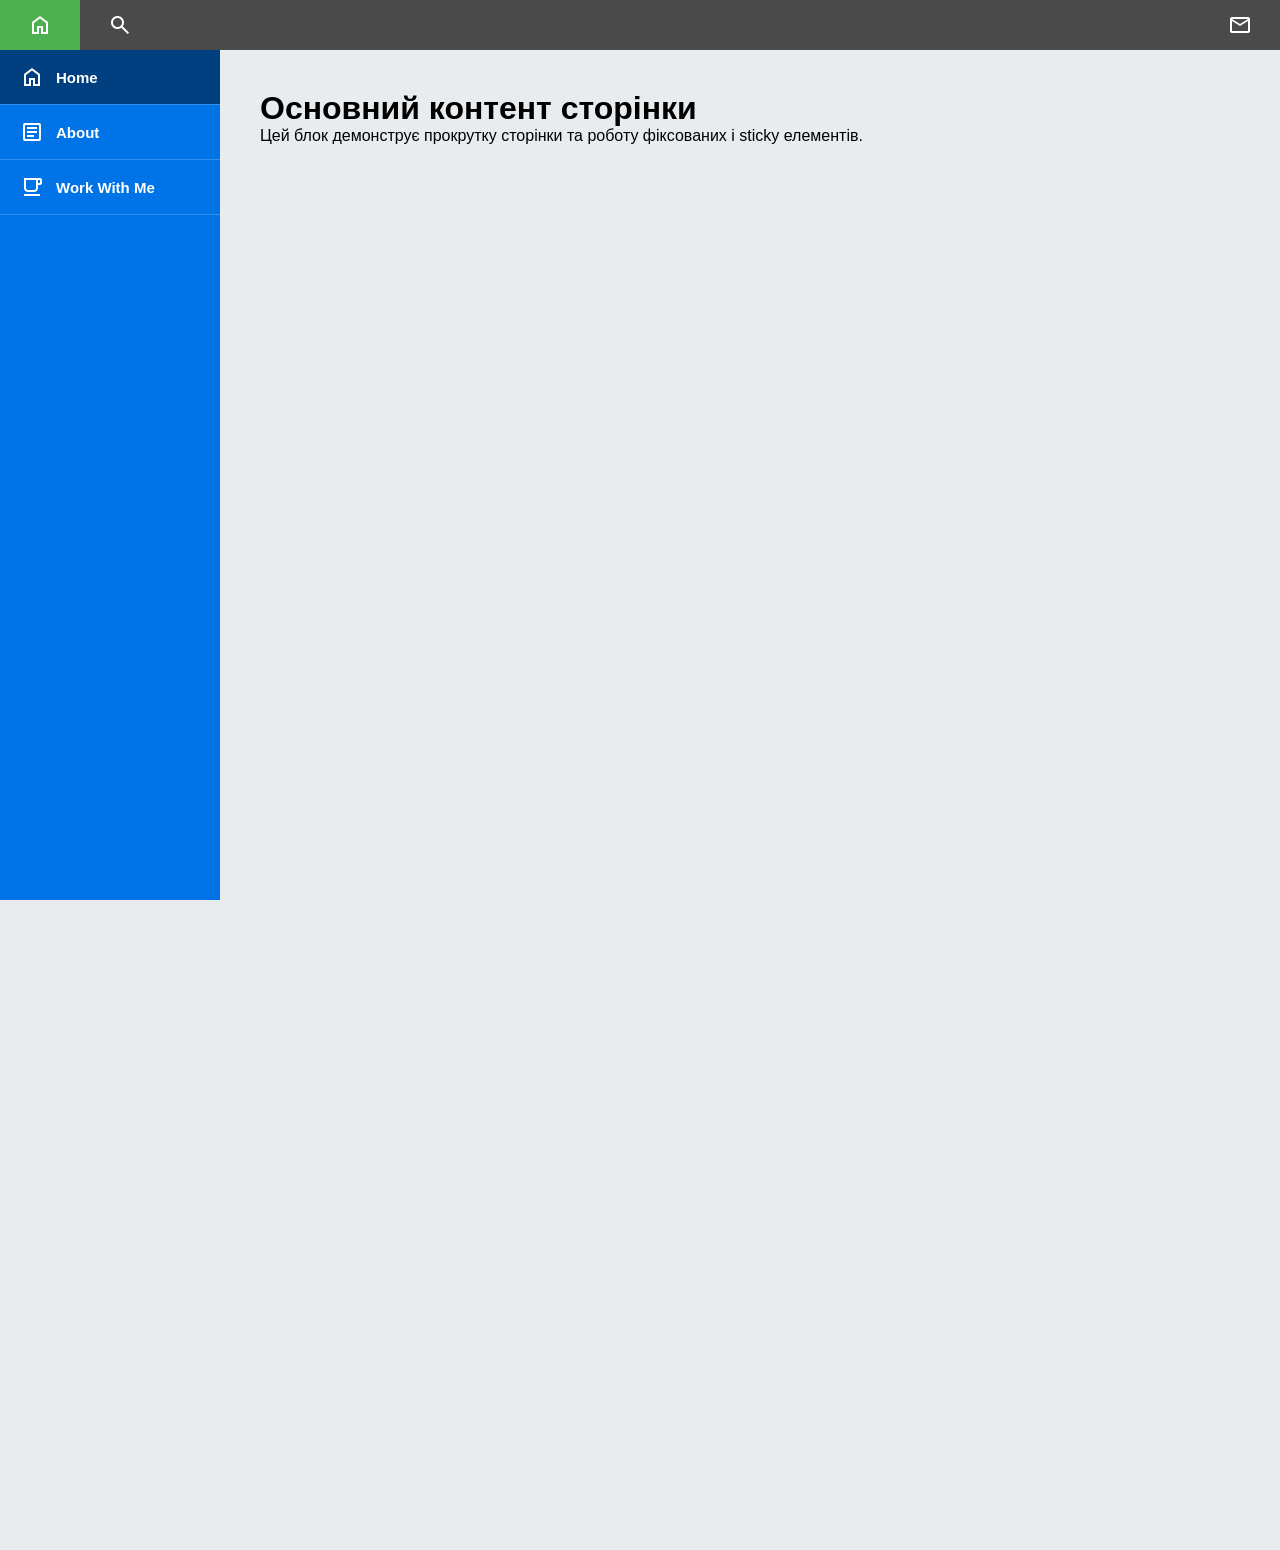
==== Task-4/index.html @ 9a0303cb "Add lab06 Task 4" ====
<!DOCTYPE html>
<html lang="uk">
<head>
    <meta charset="UTF-8">
    <meta name="viewport" content="width=device-width, initial-scale=1.0">
    <title>Завдання 4 — Навігаційні панелі</title>
    <link rel="stylesheet" href="https://fonts.googleapis.com/css2?family=Material+Symbols+Outlined:opsz,wght,FILL,GRAD@24,400,0,0">
    <link rel="stylesheet" href="style.css">
</head>
<body>

<nav class="navbar-horizontal">
    <ul class="nav-menu-h">
        <li class="nav-item-h active">
            <a href="#" class="nav-link-h">
                <span class="material-symbols-outlined">home</span>
            </a>
            <ul class="dropdown-h">
                <li><a href="#">Головна сторінка</a></li>
                <li><a href="#">Новини</a></li>
            </ul>
        </li>
        <li class="nav-item-h">
            <a href="#" class="nav-link-h">
                <span class="material-symbols-outlined">search</span>
            </a>
            <ul class="dropdown-h">
                <li><a href="#">Швидкий пошук</a></li>
                <li><a href="#">Розширений пошук</a></li>
            </ul>
        </li>
        <li class="nav-item-h nav-item-right">
            <a href="#" class="nav-link-h">
                <span class="material-symbols-outlined">mail</span>
            </a>
            <ul class="dropdown-h">
                <li><a href="#">Вхідні</a></li>
                <li><a href="#">Написати</a></li>
            </ul>
        </li>
    </ul>
</nav>

<div class="content-wrapper">
    <aside class="sidebar-vertical">
        <ul class="nav-menu-v">
            <li class="nav-item-v active">
                <a href="#" class="nav-link-v">
                    <span class="material-symbols-outlined">home</span>
                    <span>Home</span>
                </a>
                <ul class="dropdown-v level-2">
                    <li>
                        <a href="#">Overview</a>
                        <ul class="dropdown-v level-3">
                            <li><a href="#">Recent Updates</a></li>
                            <li><a href="#">Statistics</a></li>
                        </ul>
                    </li>
                    <li><a href="#">Dashboard</a></li>
                </ul>
            </li>
            <li class="nav-item-v">
                <a href="#" class="nav-link-v">
                    <span class="material-symbols-outlined">article</span>
                    <span>About</span>
                </a>
                <ul class="dropdown-v level-2">
                    <li><a href="#">Company History</a></li>
                    <li>
                        <a href="#">Our Team</a>
                        <ul class="dropdown-v level-3">
                            <li><a href="#">Management</a></li>
                            <li><a href="#">Developers</a></li>
                        </ul>
                    </li>
                </ul>
            </li>
            <li class="nav-item-v">
                <a href="#" class="nav-link-v">
                    <span class="material-symbols-outlined">local_cafe</span>
                    <span>Work With Me</span>
                </a>
                <ul class="dropdown-v level-2">
                    <li><a href="#">Services</a></li>
                    <li><a href="#">Portfolio</a></li>
                    <li><a href="#">Contact Info</a></li>
                </ul>
            </li>
        </ul>
    </aside>

    <main class="main-content">
        <h1>Основний контент сторінки</h1>
        <p>Цей блок демонструє прокрутку сторінки та роботу фіксованих і sticky елементів.</p>
    </main>
</div>

</body>
</html>
---- Task-4/style.css ----
* {
    box-sizing: border-box;
    margin: 0;
    padding: 0;
}

body {
    font-family: Arial, sans-serif;
    background-color: #e9ecef;
    padding-top: 50px;
}

ul {
    list-style: none;
}

a {
    text-decoration: none;
    color: inherit;
}

.navbar-horizontal {
    position: fixed;
    top: 0;
    left: 0;
    width: 100%;
    height: 50px;
    background-color: #4a4a4a;
    z-index: 1000;
}

.nav-menu-h::after {
    content: '';
    display: block;
    clear: both;
}

.nav-item-h {
    float: left;
    position: relative;
    height: 50px;
}

.nav-item-h.nav-item-right {
    float: right;
}

.nav-link-h {
    display: flex;
    justify-content: center;
    align-items: center;
    width: 80px;
    height: 100%;
    color: #ffffff;
    transition: background-color 0.2s ease;
}

.nav-item-h:hover > .nav-link-h {
    background-color: #333333;
}

.nav-item-h.active > .nav-link-h {
    background-color: #4caf50;
}

.dropdown-h {
    display: none;
    position: absolute;
    top: 50px;
    left: 0;
    min-width: 160px;
    background-color: #333333;
    box-shadow: 0 4px 8px rgba(0,0,0,0.2);
}

.nav-item-right .dropdown-h {
    left: auto;
    right: 0;
}

.dropdown-h li a {
    display: block;
    padding: 10px 15px;
    color: #ffffff;
    font-size: 14px;
}

.dropdown-h li a:hover {
    background-color: #4caf50;
}

.nav-item-h:hover > .dropdown-h {
    display: block;
}

.content-wrapper {
    display: flex;
    min-height: calc(100vh - 50px);
}

.sidebar-vertical {
    position: sticky;
    top: 50px;
    width: 220px;
    height: calc(100vh - 50px);
    background-color: #0073e6;
    z-index: 500;
}

.nav-menu-v {
    width: 100%;
}

.nav-item-v {
    position: relative;
    border-bottom: 1px solid rgba(255, 255, 255, 0.2);
}

.nav-link-v {
    display: flex;
    align-items: center;
    gap: 12px;
    padding: 15px 20px;
    color: #ffffff;
    font-weight: bold;
    font-size: 15px;
    transition: background-color 0.2s ease;
}

.nav-item-v:hover > .nav-link-v {
    background-color: #0059b3;
}

.nav-item-v.active > .nav-link-v {
    background-color: #004080;
}

.dropdown-v.level-2 {
    display: none;
    position: absolute;
    top: 0;
    left: 100%;
    width: 180px;
    background-color: #0059b3;
    box-shadow: 2px 2px 5px rgba(0,0,0,0.2);
}

.dropdown-v li {
    position: relative;
}

.dropdown-v li a {
    display: block;
    padding: 12px 15px;
    color: #ffffff;
    font-size: 14px;
    border-bottom: 1px solid rgba(255, 255, 255, 0.1);
}

.dropdown-v li a:hover {
    background-color: #004080;
}

.dropdown-v.level-3 {
    display: none;
    position: absolute;
    top: 0;
    left: 100%;
    width: 180px;
    background-color: #003366;
    box-shadow: 2px 2px 5px rgba(0,0,0,0.2);
}

.nav-item-v:hover > .level-2 {
    display: block;
}

.dropdown-v.level-2 li:hover > .level-3 {
    display: block;
}

.main-content {
    flex: 1;
    padding: 40px;
    min-height: 1500px;
}
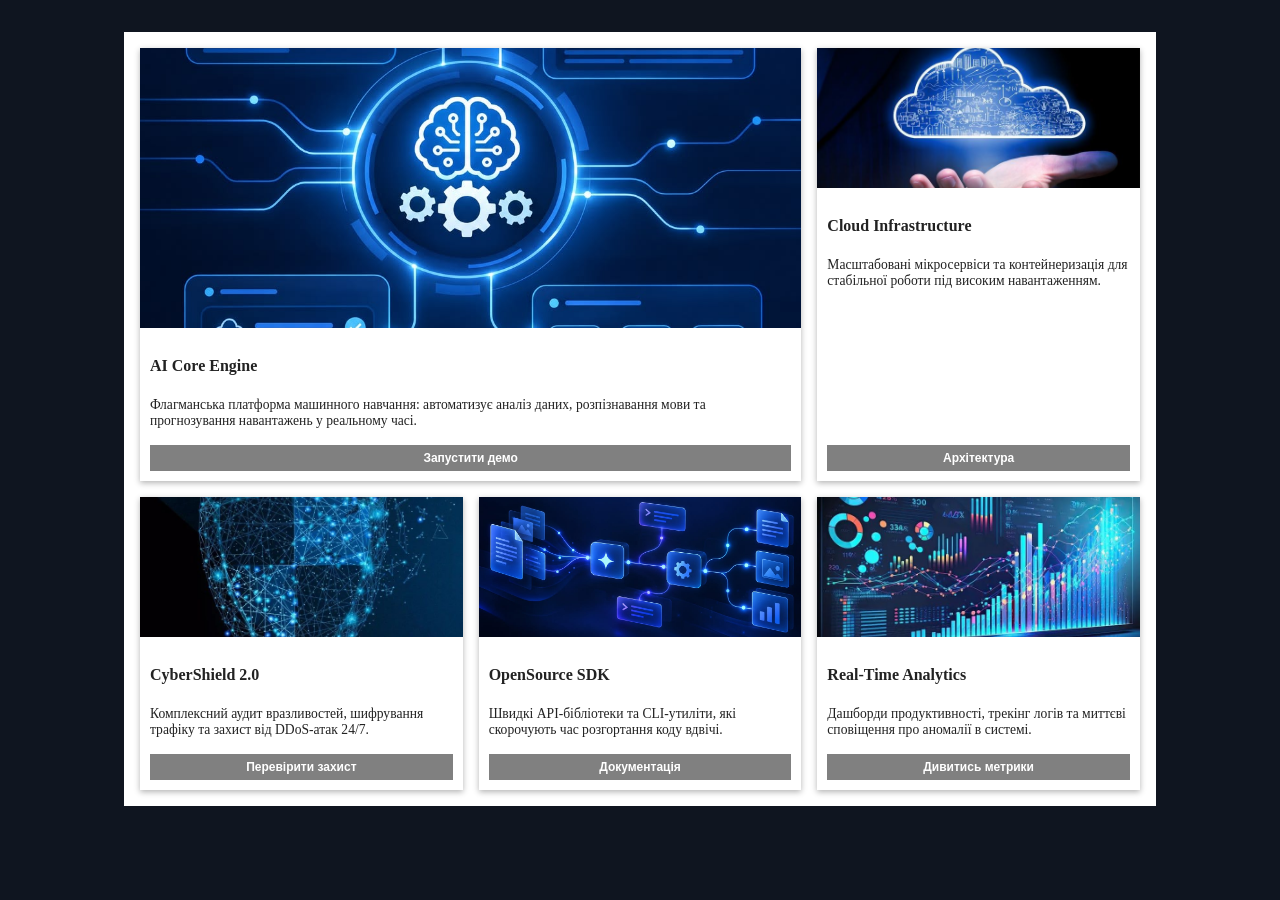
==== commit e509dcbf: "Lab08 Task04" ====
--- a/Task-4/index.html
+++ b/Task-4/index.html
@@ -2,99 +2,57 @@
 <html lang="uk">
 <head>
     <meta charset="UTF-8">
-    <meta name="viewport" content="width=device-width, initial-scale=1.0">
-    <title>Завдання 4 — Навігаційні панелі</title>
-    <link rel="stylesheet" href="https://fonts.googleapis.com/css2?family=Material+Symbols+Outlined:opsz,wght,FILL,GRAD@24,400,0,0">
-    <link rel="stylesheet" href="style.css">
+    <meta name="viewport" content="width=device-width, initial-scale=1">
+    <title>TechLab — IT-рішення та проєкти</title>
+    <link rel="stylesheet" href="css/style.css">
 </head>
 <body>
+<main class="cards">
+<!--Всі фотграії взяті з pinterest.com-->
+    <article class="card card--wide">
+        <img src="img/ai-core.jpg" alt="Нейромережевий двигун">
+        <div class="card__body">
+            <h2 class="card__title">AI Core Engine</h2>
+            <p class="card__text">Флагманська платформа машинного навчання: автоматизує аналіз даних, розпізнавання мови та прогнозування навантажень у реальному часі.</p>
+            <a class="card__button" href="#">Запустити демо</a>
+        </div>
+    </article>
 
-<nav class="navbar-horizontal">
-    <ul class="nav-menu-h">
-        <li class="nav-item-h active">
-            <a href="#" class="nav-link-h">
-                <span class="material-symbols-outlined">home</span>
-            </a>
-            <ul class="dropdown-h">
-                <li><a href="#">Головна сторінка</a></li>
-                <li><a href="#">Новини</a></li>
-            </ul>
-        </li>
-        <li class="nav-item-h">
-            <a href="#" class="nav-link-h">
-                <span class="material-symbols-outlined">search</span>
-            </a>
-            <ul class="dropdown-h">
-                <li><a href="#">Швидкий пошук</a></li>
-                <li><a href="#">Розширений пошук</a></li>
-            </ul>
-        </li>
-        <li class="nav-item-h nav-item-right">
-            <a href="#" class="nav-link-h">
-                <span class="material-symbols-outlined">mail</span>
-            </a>
-            <ul class="dropdown-h">
-                <li><a href="#">Вхідні</a></li>
-                <li><a href="#">Написати</a></li>
-            </ul>
-        </li>
-    </ul>
-</nav>
+    <article class="card">
+        <img src="img/cloud-infra.jpg" alt="Хмарна інфраструктура">
+        <div class="card__body">
+            <h2 class="card__title">Cloud Infrastructure</h2>
+            <p class="card__text">Масштабовані мікросервіси та контейнеризація для стабільної роботи під високим навантаженням.</p>
+            <a class="card__button" href="#">Архітектура</a>
+        </div>
+    </article>
 
-<div class="content-wrapper">
-    <aside class="sidebar-vertical">
-        <ul class="nav-menu-v">
-            <li class="nav-item-v active">
-                <a href="#" class="nav-link-v">
-                    <span class="material-symbols-outlined">home</span>
-                    <span>Home</span>
-                </a>
-                <ul class="dropdown-v level-2">
-                    <li>
-                        <a href="#">Overview</a>
-                        <ul class="dropdown-v level-3">
-                            <li><a href="#">Recent Updates</a></li>
-                            <li><a href="#">Statistics</a></li>
-                        </ul>
-                    </li>
-                    <li><a href="#">Dashboard</a></li>
-                </ul>
-            </li>
-            <li class="nav-item-v">
-                <a href="#" class="nav-link-v">
-                    <span class="material-symbols-outlined">article</span>
-                    <span>About</span>
-                </a>
-                <ul class="dropdown-v level-2">
-                    <li><a href="#">Company History</a></li>
-                    <li>
-                        <a href="#">Our Team</a>
-                        <ul class="dropdown-v level-3">
-                            <li><a href="#">Management</a></li>
-                            <li><a href="#">Developers</a></li>
-                        </ul>
-                    </li>
-                </ul>
-            </li>
-            <li class="nav-item-v">
-                <a href="#" class="nav-link-v">
-                    <span class="material-symbols-outlined">local_cafe</span>
-                    <span>Work With Me</span>
-                </a>
-                <ul class="dropdown-v level-2">
-                    <li><a href="#">Services</a></li>
-                    <li><a href="#">Portfolio</a></li>
-                    <li><a href="#">Contact Info</a></li>
-                </ul>
-            </li>
-        </ul>
-    </aside>
+    <article class="card">
+        <img src="img/cyber-sec.jpg" alt="Кібербезпека">
+        <div class="card__body">
+            <h2 class="card__title">CyberShield 2.0</h2>
+            <p class="card__text">Комплексний аудит вразливостей, шифрування трафіку та захист від DDoS-атак 24/7.</p>
+            <a class="card__button" href="#">Перевірити захист</a>
+        </div>
+    </article>
 
-    <main class="main-content">
-        <h1>Основний контент сторінки</h1>
-        <p>Цей блок демонструє прокрутку сторінки та роботу фіксованих і sticky елементів.</p>
-    </main>
-</div>
+    <article class="card">
+        <img src="img/dev-tools.jpg" alt="Інструменти розробника">
+        <div class="card__body">
+            <h2 class="card__title">OpenSource SDK</h2>
+            <p class="card__text">Швидкі API-бібліотеки та CLI-утиліти, які скорочують час розгортання коду вдвічі.</p>
+            <a class="card__button" href="#">Документація</a>
+        </div>
+    </article>
 
+    <article class="card">
+        <img src="img/analytics.jpg" alt="Системний моніторинг">
+        <div class="card__body">
+            <h2 class="card__title">Real-Time Analytics</h2>
+            <p class="card__text">Дашборди продуктивності, трекінг логів та миттєві сповіщення про аномалії в системі.</p>
+            <a class="card__button" href="#">Дивитись метрики</a>
+        </div>
+    </article>
+</main>
 </body>
 </html>
--- a/Task-4/css/style.css
+++ b/Task-4/css/style.css
@@ -0,0 +1,107 @@
+:root {
+  --gap: 16px;
+  --page-width: 1000px;
+  --img-height: 140px;
+  --img-height-wide: 280px;
+  --color-page: #0f1520;
+  --color-card: #ffffff;
+  --color-text: #222222;
+  --color-button: #808080;
+  --shadow: 0 2px 6px rgb(0 0 0 / 0.3);
+}
+
+body {
+  padding: 24px 16px;
+  background-color: var(--color-page);
+  font-family: "Times New Roman", Georgia, serif;
+  color: var(--color-text);
+}
+
+.cards {
+  display: grid;
+  grid-template-columns: repeat(3, 1fr);
+  gap: var(--gap);
+  max-width: var(--page-width);
+  margin: 0 auto;
+  padding: var(--gap);
+  background-color: var(--color-card);
+}
+
+.card--wide {
+  grid-column: span 2;
+}
+
+.card {
+  display: flex;
+  flex-direction: column;
+  min-width: 0;
+  overflow: hidden;
+  background-color: var(--color-card);
+  box-shadow: var(--shadow);
+}
+
+.card img {
+  width: 100%;
+  height: var(--img-height);
+  object-fit: cover;
+}
+
+.card--wide img {
+  height: var(--img-height-wide);
+}
+
+.card__body {
+  display: flex;
+  flex: 1;
+  flex-direction: column;
+  padding: 16px 10px 10px;
+}
+
+.card__title {
+  margin-bottom: 8px;
+  font-size: 1rem;
+  overflow-wrap: anywhere;
+}
+
+.card__text {
+  margin-bottom: 16px;
+  font-size: 0.85rem;
+  overflow-wrap: anywhere;
+  display: -webkit-box;
+  -webkit-line-clamp: 4;
+  line-clamp: 4;
+  -webkit-box-orient: vertical;
+  overflow: hidden;
+}
+
+.card__button {
+  margin-top: auto;
+  padding: 6px 10px;
+  background-color: var(--color-button);
+  color: #ffffff;
+  font-family: Arial, sans-serif;
+  font-size: 0.75rem;
+  font-weight: bold;
+  text-align: center;
+  text-decoration: none;
+}
+
+@media (max-width: 768px) {
+  .cards {
+    grid-template-columns: repeat(2, 1fr);
+  }
+}
+
+@media (max-width: 576px) {
+  .cards {
+    grid-template-columns: 1fr;
+  }
+
+  .card--wide {
+    grid-column: auto;
+  }
+
+  .card--wide img {
+    height: var(--img-height);
+  }
+}
